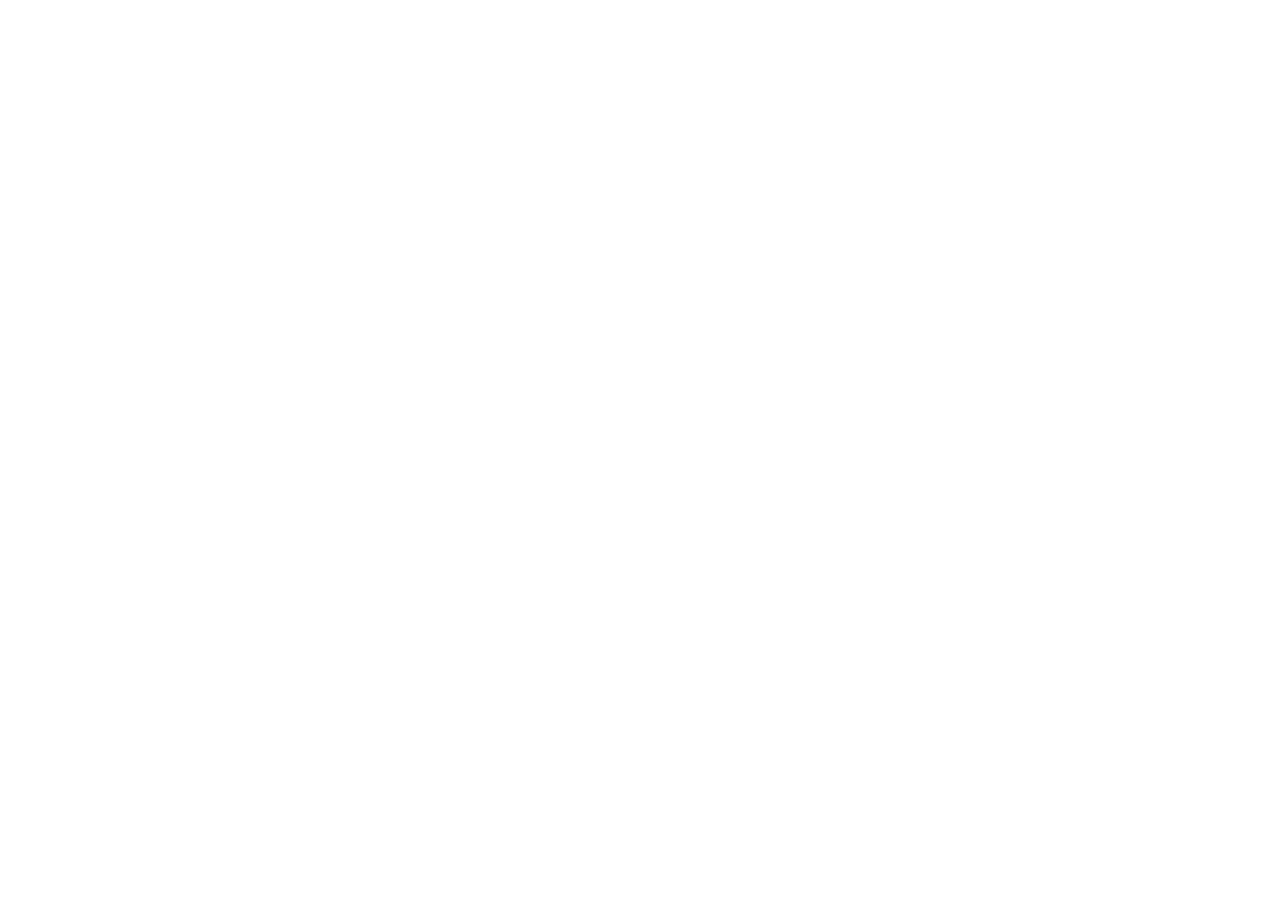
==== index.html @ 33d0ecdc "Add files via upload" ====
<!doctype html>
<html>
  <head>
    <meta charset="utf-8">
    <title>Home - The-Autism-Science-Foundation</title>
    <!--CSS-->
    <link rel="stylesheet" type="text/css" href="normalize.css">
    <link rel="stylesheet" type="text/css" href="style.css">
    <link href="https://fonts.googleapis.com/css?family=Open+Sans" rel="stylesheet">
    <meta name="viewport" content="width=device-width" initial-scale="1.0">
  </head>

  <body>
    <div class=“circle”></div>

  </body>

  </html>
---- style.css ----
.circle {
	height: 500px;
	width: 500px;
	border-radius: 50%;


 */.grow1 {
	transform: scale(2);
}
/*
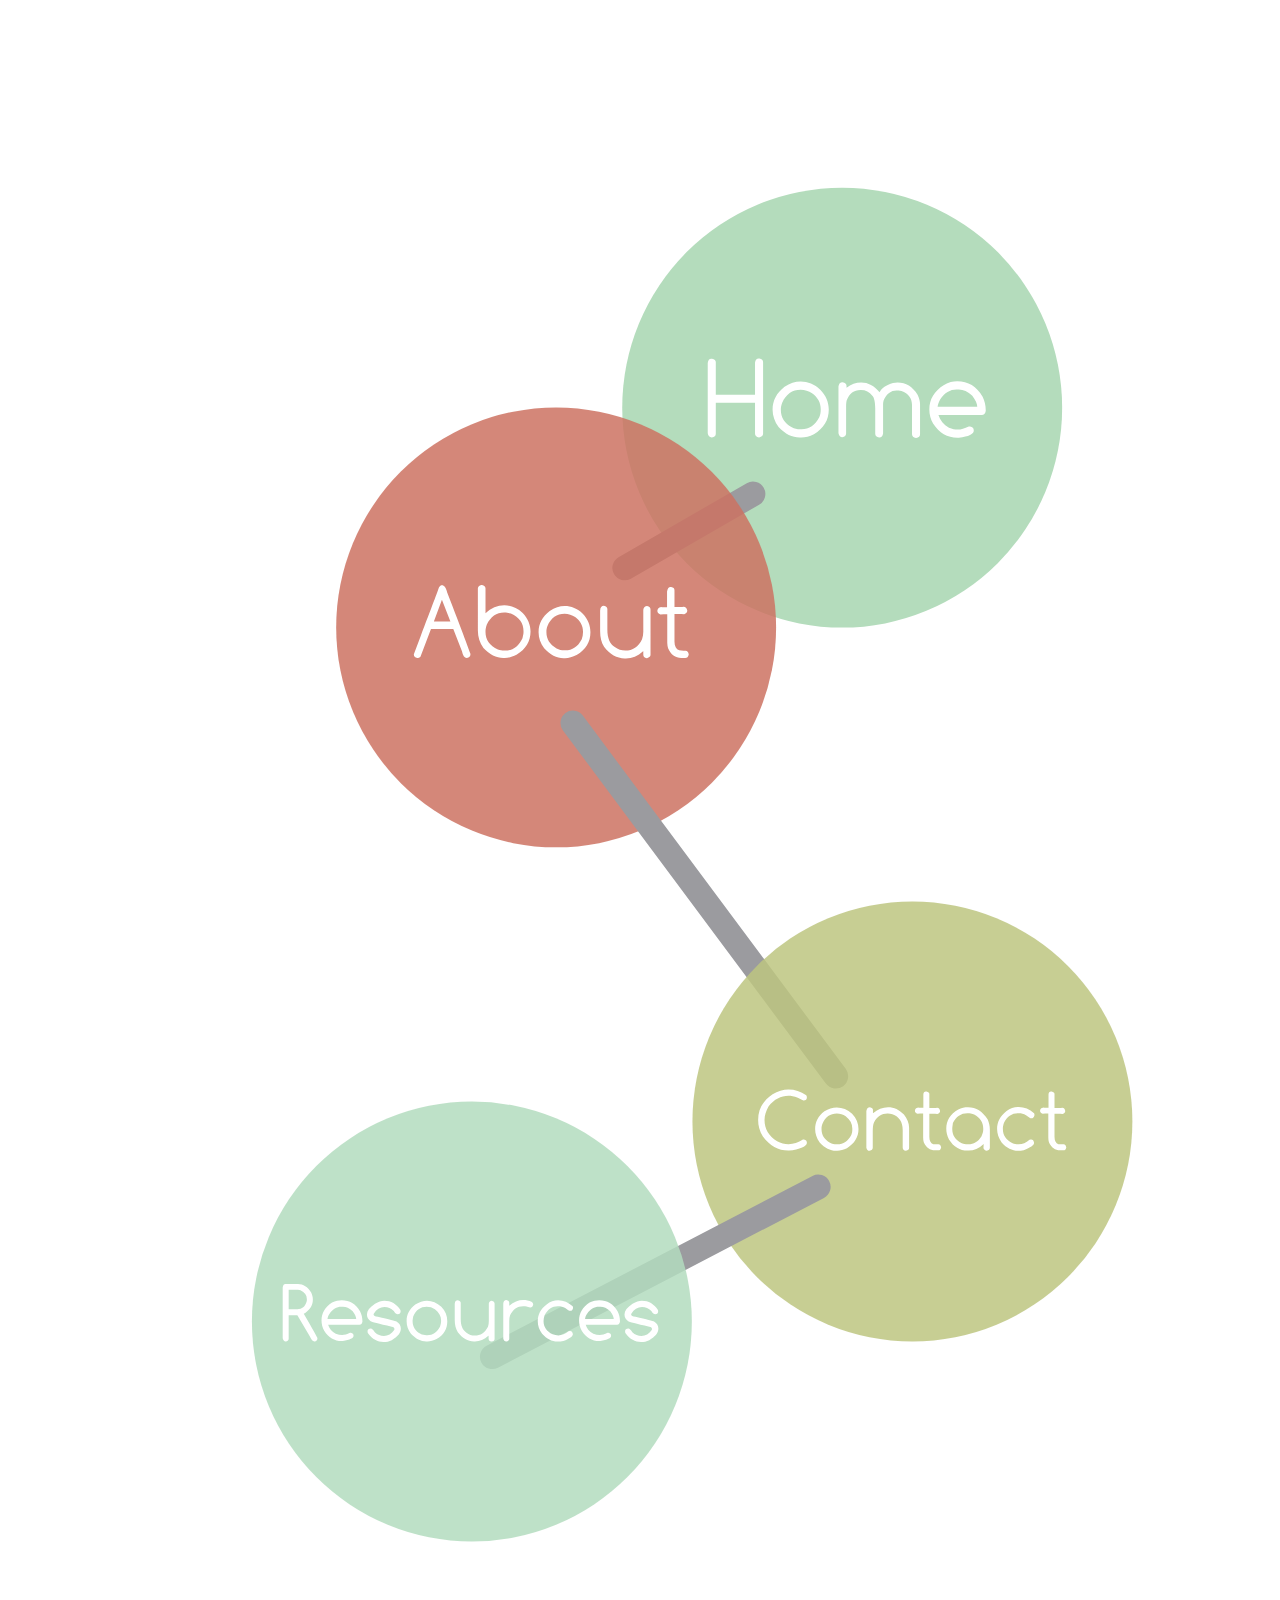
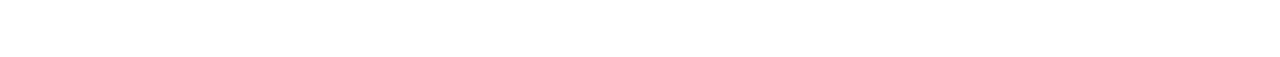
==== commit c38bf77d: "Add files via upload" ====
--- a/index.html
+++ b/index.html
@@ -11,7 +11,151 @@
   </head>
 
   <body>
-    <div class=“circle”></div>
+
+    <!-- Image -->
+
+    <?xml version="1.0" encoding="utf-8"?>
+    <!-- Generator: Adobe Illustrator 21.0.0, SVG Export Plug-In . SVG Version: 6.00 Build 0)  -->
+    <svg version="1.1" id="Layer_2" xmlns="http://www.w3.org/2000/svg" xmlns:xlink="http://www.w3.org/1999/xlink" x="0px" y="0px"
+    	 viewBox="0 0 612 792" style="enable-background:new 0 0 612 792;" xml:space="preserve">
+    <style type="text/css">
+    	.st0{fill:#B4DCBC;}
+    	.st1{fill:none;stroke:#9B9B9F;stroke-width:12;stroke-linecap:round;stroke-miterlimit:10;}
+    	.st2{opacity:0.85;fill:#CC7261;}
+    	.st3{opacity:0.85;fill:#BDC580;}
+    	.st4{opacity:0.85;fill:#B3DCBE;}
+    	.st5{fill:#FFFFFF;}
+    </style>
+    <!--home-->
+    <a href="home/index.html">
+      <g class="text">
+        <circle class="st0" id="homecircle" cx="403.9" cy="193.5" r="106.5"/>
+      	<path class="st5" d="M340.5,169.8h0.4c1.2,0.2,1.8,0.8,1.8,1.6v15.9h19v-15.7c0.2-1.3,0.8-1.9,1.8-1.9h0.3c1.2,0.2,1.8,0.8,1.8,1.8
+      		v34.7c0,0.9-0.6,1.4-1.9,1.7h-0.1c-1.3-0.2-1.9-0.9-1.9-1.9v-14.9h-19v15c0,1-0.6,1.6-1.9,1.8h-0.1c-1,0-1.7-0.7-1.9-2v-34
+      		C339,170.5,339.5,169.8,340.5,169.8z"/>
+      	<path class="st5" d="M383.8,180.8c3.5,0,6.7,1.3,9.5,4c2.7,2.8,4.1,6,4.1,9.6c0,5.1-2.4,9.1-7.2,12c-2.1,1-4.1,1.6-6.1,1.6h-0.8
+      		c-3.6,0-7-1.7-10.2-5.1c-1.9-2.7-2.9-5.5-2.9-8.4c0-4.4,1.9-8.1,5.8-11.1C378.6,181.7,381.1,180.8,383.8,180.8z M374.2,194.1v0.5
+      		c0,3.6,1.8,6.4,5.3,8.4c1.3,0.7,2.6,1,4.1,1h0.6c3.8,0,6.6-1.9,8.6-5.8c0.5-1.2,0.7-2.4,0.7-3.6v-0.5c0-3-1.4-5.6-4.2-7.6
+      		c-1.6-1.1-3.5-1.7-5.5-1.7c-4.1,0-7.1,2.1-9,6.4C374.4,192.3,374.2,193.3,374.2,194.1z"/>
+      	<path class="st5" d="M404.1,181.2c1.2,0.3,1.9,0.9,1.9,1.7v1c2.2-1.8,4.5-2.6,7.1-2.6c3.4,0,6.3,1.6,8.9,4.7c1-1.9,3.2-3.4,6.5-4.4
+      		l2.2-0.3c4.1,0,7.3,2,9.7,5.9c0.8,1.6,1.2,3.2,1.2,4.7v14.6c0,0.9-0.6,1.4-1.9,1.7h-0.1c-1.2-0.2-1.9-0.8-1.9-1.9v-14.2
+      		c0-3.2-1.7-5.4-5.1-6.7l-1.4-0.2h-1c-2.7,0-4.8,1.6-6.2,4.7c-0.2,0.7-0.3,1.3-0.3,1.8V206c-0.2,1.3-0.8,1.9-1.8,1.9h-0.1
+      		c-1.2-0.2-1.9-0.8-1.9-1.8v-12.1c0-3.3-0.5-5.4-1.4-6.3c-1.4-1.9-3.2-2.8-5.5-2.8h-0.3c-3.1,0-5.3,1.7-6.6,5
+      		c-0.2,0.8-0.3,1.8-0.3,3.1v13c0,1-0.6,1.5-1.9,1.8H404c-1,0-1.6-0.6-1.9-1.9v-22.6C402.3,181.9,402.9,181.2,404.1,181.2z"/>
+      	<path class="st5" d="M459.6,180.7c5.3,0,9.4,2.5,12.3,7.5c1,2,1.5,4.1,1.5,6.4v0.5c-0.2,1.3-0.9,2-1.9,2h-21
+      		c0.8,2.6,2.5,4.7,5.1,6.1c1.5,0.6,3,0.9,4.3,0.9c1.5,0,3.3-0.5,5.3-1.5h0.6c1.2,0.2,1.8,0.8,1.8,1.8v0.3c0,1.6-2.4,2.8-7.2,3.4
+      		h-0.7c-4.9,0-8.8-2.3-11.8-6.9c-1.2-2.2-1.8-4.4-1.8-6.8c0-5,2.4-9,7.1-11.9C455.4,181.2,457.5,180.7,459.6,180.7z M450.1,193.1
+      		h19.2c0-1.4-0.8-3.1-2.4-5.3c-2.2-2.1-4.3-3.1-6.5-3.1h-1.1c-3.2,0-5.8,1.6-7.9,4.7C450.7,190.7,450.2,191.9,450.1,193.1z"/>
+      </g>
+    </a>
+    <line class="st1" x1="298.6" y1="271.1" x2="360.7" y2="235.3"/>
+    <!--about-->
+    <a href="about/index.html">
+      <g>
+        <circle class="st2" id="aboutcircle" cx="265.4" cy="299.9" r="106.5"/>
+      	<path class="st5" d="M210.1,279.5c1.1,0,2,1.1,2.5,3.4c7.5,19.4,11.2,29.3,11.3,29.8v0.3c0,0.9-0.6,1.5-1.7,1.7h-0.1
+      		c-1.1,0-1.9-1.1-2.3-3.2l-4.2-10.8h-10.8l-5.1,13.4c-0.5,0.4-0.9,0.6-1.3,0.6h-0.2c-1.2-0.2-1.7-0.8-1.7-1.7v-0.1l3.2-8.5
+      		c5.5-14.3,8.5-22.3,9-23.9C209.1,279.8,209.6,279.5,210.1,279.5z M210.1,286.5l-3.9,10.5h8V297L210.1,286.5L210.1,286.5z"/>
+      	<path class="st5" d="M229.2,279.4h0.3c1.1,0.2,1.7,0.8,1.7,1.6v12.1c2.7-2.6,5.8-3.9,9.1-3.9c3.3,0,6.2,1.2,8.9,3.7
+      		c2.5,2.7,3.8,5.7,3.8,9c0,4.8-2.3,8.5-6.8,11.3c-2,1-3.8,1.5-5.7,1.5h-0.7c-3.4,0-6.6-1.6-9.6-4.8c-1.8-2.4-2.7-5.3-2.7-8.6V281
+      		C227.6,280.2,228.1,279.6,229.2,279.4z M231.2,301.6v0.5c0,3.8,2,6.6,6,8.5c1.1,0.3,2,0.5,2.9,0.5h0.6c3.7,0,6.5-2,8.4-6
+      		c0.3-1.2,0.5-2.1,0.5-2.8v-0.6c0-3.8-2-6.6-6.1-8.5c-1.2-0.3-2.2-0.5-2.9-0.5h-0.4c-3.7,0-6.5,2-8.4,5.9
+      		C231.4,299.8,231.2,300.8,231.2,301.6z"/>
+      	<path class="st5" d="M269.5,289.6c3.2,0,6.2,1.2,8.8,3.7c2.5,2.6,3.7,5.6,3.7,8.9c0,4.7-2.2,8.4-6.7,11.1c-1.9,1-3.8,1.5-5.6,1.5
+      		h-0.7c-3.4,0-6.5-1.6-9.4-4.8c-1.8-2.5-2.7-5.1-2.7-7.8c0-4.1,1.8-7.5,5.4-10.2C264.7,290.4,267.1,289.6,269.5,289.6z M260.7,301.9
+      		v0.4c0,3.3,1.6,5.9,4.9,7.8c1.2,0.6,2.4,0.9,3.7,0.9h0.5c3.5,0,6.1-1.8,8-5.4c0.4-1.1,0.6-2.2,0.6-3.3v-0.4c0-2.8-1.3-5.1-3.8-7
+      		c-1.5-1-3.2-1.6-5.1-1.6c-3.8,0-6.6,2-8.3,5.9C260.8,300.2,260.7,301.1,260.7,301.9z"/>
+      	<path class="st5" d="M288.5,289.4c1.2,0.3,1.7,0.8,1.7,1.6v9.9c0,4.2,1.2,7.1,3.6,8.5c1.5,1.2,3.2,1.7,5.1,1.7
+      		c3.6,0,6.3-1.8,8.1-5.5c0.4-1.2,0.6-2.4,0.6-3.6v-10.7c0.2-1.2,0.9-1.8,1.8-1.8c1.2,0.3,1.7,0.8,1.7,1.7v22c0,0.8-0.6,1.3-1.7,1.6
+      		h-0.1c-1.2-0.2-1.7-0.8-1.7-1.7v-1.7h-0.1c-2.6,2.3-5.3,3.5-8.3,3.5h-0.6c-3.8,0-7.2-1.9-10-5.6c-1.3-2-1.9-4.5-1.9-7.5v-10.1
+      		C286.8,290.1,287.4,289.4,288.5,289.4z"/>
+      	<path class="st5" d="M320.8,280.4h0.3c1.1,0.2,1.6,0.7,1.6,1.5v8.1h3.7l0.8-0.1c0.8,0,1.4,0.6,1.7,1.8c0,0.8-0.5,1.4-1.5,1.8
+      		l-1.4-0.1h-3.3v13.3c0,2.3,0.8,3.7,2.3,4.3l2.1,0.2h1c0.8,0,1.3,0.6,1.5,1.7v0.1c-0.2,1.2-0.8,1.7-1.7,1.7H326
+      		c-2.9,0-5-1.6-6.4-4.7c-0.2-0.8-0.4-1.7-0.4-2.7v-13.8h-1.8l-1.5,0.1c-1-0.4-1.5-1-1.5-1.8c0.2-1.1,0.7-1.7,1.6-1.7v-0.1l0.9,0.1
+      		h2.2v-7.6C319.4,281.1,319.9,280.4,320.8,280.4z"/>
+      </g>
+    </a>
+    <line class="st1" x1="273.5" y1="346.2" x2="400.8" y2="517.2"/>
+    <!--contact-->
+    <a href="contact/index.html">
+      <g>
+        <circle class="st3" id="contactcircle" cx="437.9" cy="539.1" r="106.5"/>
+      	<path class="st5" d="M377.9,523.6c3.1,0,5.9,0.9,8.6,2.8c0.2,0.4,0.3,0.7,0.3,0.9v0.2c0,0.9-0.5,1.4-1.6,1.5h-0.1l-2.7-1.4
+      		c-1.8-0.6-3.3-0.9-4.5-0.9c-3.7,0-6.9,1.7-9.6,5.1c-1.3,2.3-2,4.5-2,6.6c0,4.3,2,7.8,6.1,10.3c1.8,0.9,3.6,1.4,5.4,1.4h0.2
+      		c2.3,0,4.6-0.7,6.9-2.2h0.5c0.9,0.2,1.4,0.7,1.4,1.4v0.2c0,1.1-1.7,2.2-5.2,3.2c-1.1,0.3-2.2,0.5-3.4,0.5h-0.4
+      		c-4.9,0-9-2.3-12.3-6.8c-1.6-2.6-2.3-5.3-2.3-8c0-5.1,2.3-9.3,7-12.5C372.7,524.4,375.3,523.6,377.9,523.6z"/>
+      	<path class="st5" d="M401.3,532.3c2.7,0,5.2,1,7.4,3.1c2.1,2.2,3.1,4.7,3.1,7.4c0,3.9-1.9,7-5.6,9.3c-1.6,0.8-3.2,1.2-4.7,1.2h-0.6
+      		c-2.8,0-5.4-1.3-7.9-4c-1.5-2.1-2.2-4.3-2.2-6.5c0-3.4,1.5-6.3,4.5-8.6C397.2,532.9,399.2,532.3,401.3,532.3z M393.9,542.5v0.4
+      		c0,2.8,1.4,5,4.1,6.5c1,0.5,2,0.8,3.1,0.8h0.5c2.9,0,5.1-1.5,6.7-4.5c0.4-0.9,0.5-1.9,0.5-2.8v-0.4c0-2.3-1.1-4.3-3.2-5.9
+      		c-1.3-0.9-2.7-1.3-4.3-1.3c-3.2,0-5.5,1.7-7,5C394,541.1,393.9,541.9,393.9,542.5z"/>
+      	<path class="st5" d="M417.3,532.2c1,0.2,1.5,0.7,1.5,1.3v1.7c2.2-2,4.7-3,7.3-3c2.9,0,5.5,1.2,7.7,3.6c1.6,2,2.5,4.1,2.5,6.4v9.8
+      		c0,0.7-0.5,1.1-1.5,1.3h-0.1c-1-0.2-1.5-0.7-1.5-1.5v-8.6c0-3.9-1.7-6.4-5-7.6c-0.8-0.2-1.5-0.3-2.2-0.3h-0.2c-2.8,0-5,1.4-6.5,4.3
+      		c-0.4,0.9-0.6,2.3-0.6,4.2v8.1c0,0.8-0.5,1.2-1.5,1.4h-0.1c-0.8,0-1.3-0.5-1.5-1.5v-17.8C415.9,532.7,416.4,532.2,417.3,532.2z"/>
+      	<path class="st5" d="M444.4,524.6h0.3c0.9,0.2,1.4,0.6,1.4,1.2v6.8h3.1l0.7-0.1c0.7,0,1.2,0.5,1.4,1.5c0,0.7-0.4,1.2-1.3,1.5
+      		l-1.1-0.1h-2.8v11.1c0,1.9,0.6,3.1,1.9,3.6l1.7,0.1h0.8c0.7,0,1.1,0.5,1.3,1.4v0.1c-0.2,1-0.6,1.4-1.4,1.4h-1.6
+      		c-2.4,0-4.2-1.3-5.4-3.9c-0.2-0.6-0.3-1.4-0.3-2.3v-11.6h-1.5l-1.2,0.1c-0.9-0.3-1.3-0.8-1.3-1.5c0.2-1,0.6-1.4,1.4-1.4v-0.1
+      		l0.8,0.1h1.9v-6.4C443.2,525.1,443.7,524.6,444.4,524.6z"/>
+      	<path class="st5" d="M464.8,532.2c4,0,7.1,2,9.5,5.9c0.7,1.6,1.1,3.2,1.1,4.9v8.9c0,0.8-0.5,1.2-1.5,1.4h-0.1
+      		c-0.7,0-1.1-0.4-1.5-1.2V552l0.1-1.9V550c-2.3,2.2-4.7,3.2-7.3,3.2h-0.6c-3.6,0-6.6-1.8-8.9-5.4c-0.9-1.7-1.3-3.5-1.3-5.2
+      		c0-3.9,1.9-7,5.8-9.3C461.6,532.5,463.2,532.2,464.8,532.2z M457.2,542.6v0.2c0,3.1,1.5,5.4,4.6,6.9c1,0.4,1.8,0.5,2.6,0.5h0.6
+      		c2.6,0,4.7-1.3,6.3-3.8c0.6-1.2,0.9-2.4,0.9-3.5v-0.3c0-3-1.5-5.2-4.4-6.8c-1-0.5-2.1-0.7-3.2-0.7h-0.1c-3.1,0-5.4,1.6-7,4.8
+      		C457.4,541,457.2,541.9,457.2,542.6z"/>
+      	<path class="st5" d="M489.4,532.1c2.7,0,5.2,1,7.4,3.1c0.2,0.3,0.2,0.5,0.2,0.8v0.1c-0.2,1-0.7,1.5-1.5,1.5h-0.1
+      		c-0.4,0-1.2-0.5-2.5-1.5c-1.1-0.6-2.3-0.9-3.4-0.9h-0.5c-3,0-5.3,1.6-6.8,4.7c-0.4,1.1-0.5,2-0.5,2.9c0,3.1,1.6,5.4,4.7,6.9
+      		c0.9,0.4,2,0.5,3,0.5c1.8,0,3.5-0.7,5.2-2.2l0.6-0.1h0.2c0.8,0,1.2,0.5,1.4,1.5v0.1c0,1.1-1.7,2.2-5,3.5c-1.1,0.2-1.9,0.3-2.5,0.3
+      		H489c-2.8,0-5.5-1.3-7.9-4c-1.5-2.1-2.2-4.3-2.2-6.6c0-3.4,1.5-6.3,4.6-8.7C485.3,532.7,487.3,532.1,489.4,532.1z"/>
+      	<path class="st5" d="M505,524.6h0.3c0.9,0.2,1.4,0.6,1.4,1.2v6.8h3.1l0.7-0.1c0.7,0,1.2,0.5,1.4,1.5c0,0.7-0.4,1.2-1.3,1.5
+      		l-1.1-0.1h-2.8v11.1c0,1.9,0.6,3.1,1.9,3.6l1.7,0.1h0.8c0.7,0,1.1,0.5,1.3,1.4v0.1c-0.2,1-0.6,1.4-1.4,1.4h-1.6
+      		c-2.4,0-4.2-1.3-5.4-3.9c-0.2-0.6-0.3-1.4-0.3-2.3v-11.6h-1.5l-1.2,0.1c-0.9-0.3-1.3-0.8-1.3-1.5c0.2-1,0.6-1.4,1.4-1.4v-0.1
+      		l0.8,0.1h1.9v-6.4C503.8,525.1,504.3,524.6,505,524.6z"/>
+      </g>
+    </a>
+    <line class="st1" x1="234.5" y1="653" x2="392.3" y2="570.8"/>
+    <!--resources-->
+    <a href="resources/index.html">
+      <g>
+        <circle class="st4" id="resourcescircle" cx="224.6" cy="636" r="106.5"/>
+      	<path class="st5" d="M134.3,617.8h6.1c2.6,0,4.7,1.4,6.4,4.1c0.5,1.1,0.8,2.2,0.8,3.3v0.3c0,2.6-1.2,4.6-3.7,6.3l-0.7,0.4
+      		c4.4,7.6,6.6,11.5,6.6,11.7v0.4c0,0.7-0.5,1.2-1.4,1.3h-0.1c-0.7,0-1.4-0.8-2.2-2.5l-6-10.2h-4.2v11.4c0,0.7-0.5,1.2-1.4,1.3h-0.1
+      		c-0.7,0-1.2-0.5-1.4-1.5v-24.6C133.2,618.3,133.6,617.8,134.3,617.8z M135.9,620.6v9.4h4.2c2.3,0,3.8-1.2,4.5-3.7l0.1-0.6v-0.6
+      		c0-1.8-1-3.2-3.1-4.2c-0.6-0.2-1.5-0.3-2.7-0.3H135.9z"/>
+      	<path class="st5" d="M161.6,625.7c3.8,0,6.8,1.8,8.9,5.4c0.7,1.4,1.1,3,1.1,4.6v0.4c-0.2,1-0.6,1.4-1.4,1.4h-15.2
+      		c0.6,1.9,1.8,3.4,3.7,4.4c1.1,0.4,2.1,0.6,3.1,0.6c1.1,0,2.4-0.4,3.8-1.1h0.4c0.9,0.2,1.3,0.6,1.3,1.3v0.2c0,1.2-1.7,2-5.2,2.5
+      		h-0.5c-3.6,0-6.4-1.7-8.5-5c-0.9-1.6-1.3-3.2-1.3-4.9c0-3.6,1.7-6.5,5.1-8.7C158.6,626.1,160.1,625.7,161.6,625.7z M154.7,634.8
+      		h13.9c0-1-0.6-2.3-1.7-3.8c-1.6-1.5-3.2-2.2-4.7-2.2h-0.8c-2.3,0-4.2,1.1-5.7,3.4C155.1,633,154.8,633.9,154.7,634.8z"/>
+      	<path class="st5" d="M182.2,625.9c3.3,0,5.9,1.5,7.8,4.5l0.1,0.6v0.1c0,0.8-0.5,1.2-1.4,1.4c-0.6,0-1.3-0.5-1.9-1.6
+      		c-1.3-1.3-2.8-1.9-4.5-1.9c-2.2,0-3.9,1.1-5.2,3.2l-0.1,0.4c0,0.6,0.7,1,2.1,1.1c5.5,1.3,8.5,2.1,9,2.3c1.4,0.9,2.1,2,2.1,3.4v0.1
+      		c0,2-1.5,3.8-4.4,5.5c-1.2,0.6-2.6,0.9-4,0.9c-2.9,0-5.4-1.4-7.4-4.1c-0.2-0.3-0.3-0.5-0.3-0.8v-0.4c0-0.7,0.5-1.1,1.6-1.2
+      		c0.5,0,1.1,0.6,1.9,1.8c1.3,1.2,2.8,1.8,4.4,1.8c2,0,3.7-1,5-2.9l0.1-0.4v-0.1c0-0.6-0.4-1-1.3-1.1c-6.4-1.4-9.8-2.3-10.2-2.6
+      		c-1.2-0.9-1.8-2-1.8-3.3c0-1.8,1.3-3.5,3.9-5.2C179.4,626.3,180.8,625.9,182.2,625.9z"/>
+      	<path class="st5" d="M202.9,625.9c2.5,0,4.8,1,6.9,2.9c2,2.1,2.9,4.4,2.9,7c0,3.7-1.7,6.6-5.2,8.7c-1.5,0.8-3,1.1-4.4,1.1h-0.6
+      		c-2.6,0-5.1-1.2-7.4-3.7c-1.4-2-2.1-4-2.1-6.1c0-3.2,1.4-5.9,4.2-8C199.1,626.5,201,625.9,202.9,625.9z M195.9,635.5v0.3
+      		c0,2.6,1.3,4.7,3.8,6.1c0.9,0.5,1.9,0.7,2.9,0.7h0.4c2.7,0,4.8-1.4,6.2-4.2c0.3-0.9,0.5-1.8,0.5-2.6v-0.3c0-2.2-1-4-3-5.5
+      		c-1.2-0.8-2.5-1.2-4-1.2c-3,0-5.2,1.6-6.5,4.7C196.1,634.2,195.9,634.9,195.9,635.5z"/>
+      	<path class="st5" d="M217.8,625.7c0.9,0.2,1.4,0.6,1.4,1.2v7.8c0,3.3,0.9,5.5,2.8,6.7c1.2,0.9,2.5,1.4,4,1.4c2.8,0,4.9-1.4,6.4-4.3
+      		c0.3-0.9,0.4-1.9,0.4-2.8v-8.4c0.2-1,0.7-1.4,1.4-1.4c0.9,0.2,1.4,0.7,1.4,1.4v17.2c0,0.6-0.5,1.1-1.4,1.2h-0.1
+      		c-0.9-0.2-1.4-0.6-1.4-1.4v-1.4h-0.1c-2,1.8-4.2,2.7-6.5,2.7h-0.5c-3,0-5.6-1.5-7.8-4.4c-1-1.6-1.5-3.5-1.5-5.9v-7.9
+      		C216.4,626.2,216.9,625.7,217.8,625.7z"/>
+      	<path class="st5" d="M241.3,625.6c0.9,0.2,1.4,0.6,1.4,1.2v1.6c2.1-1.9,4.4-2.8,6.8-2.8c1.3,0,2.7,0.3,4.2,0.9
+      		c0.4,0.4,0.6,0.8,0.6,1.2v0.1c-0.2,0.9-0.6,1.4-1.4,1.4h-0.1c-1.3-0.4-2.3-0.6-3-0.6h-0.4c-2.8,0-4.9,1.5-6.3,4.4
+      		c-0.3,0.8-0.4,1.7-0.4,2.7v8.6c0,0.7-0.5,1.2-1.4,1.3h-0.1c-0.7,0-1.2-0.5-1.4-1.4v-16.8C239.9,626.2,240.4,625.6,241.3,625.6z"/>
+      	<path class="st5" d="M266.4,625.7c2.6,0,4.9,1,7,2.9c0.1,0.3,0.2,0.5,0.2,0.7v0.1c-0.2,0.9-0.6,1.4-1.4,1.4h-0.1
+      		c-0.3,0-1.1-0.5-2.3-1.4c-1.1-0.5-2.1-0.8-3.2-0.8h-0.4c-2.8,0-4.9,1.5-6.4,4.4c-0.3,1-0.5,1.9-0.5,2.7c0,2.9,1.5,5,4.4,6.5
+      		c0.9,0.3,1.8,0.5,2.8,0.5c1.7,0,3.3-0.7,4.9-2l0.6-0.1h0.2c0.7,0,1.1,0.5,1.3,1.4v0.1c0,1-1.5,2.1-4.6,3.3c-1,0.2-1.8,0.3-2.3,0.3
+      		H266c-2.7,0-5.1-1.3-7.4-3.8c-1.4-2-2.1-4-2.1-6.1c0-3.2,1.4-5.9,4.3-8.1C262.5,626.3,264.4,625.7,266.4,625.7z"/>
+      	<path class="st5" d="M286.3,625.7c3.8,0,6.8,1.8,8.9,5.4c0.7,1.4,1.1,3,1.1,4.6v0.4c-0.2,1-0.6,1.4-1.4,1.4h-15.2
+      		c0.6,1.9,1.8,3.4,3.7,4.4c1.1,0.4,2.1,0.6,3.1,0.6c1.1,0,2.4-0.4,3.8-1.1h0.4c0.9,0.2,1.3,0.6,1.3,1.3v0.2c0,1.2-1.7,2-5.2,2.5
+      		h-0.5c-3.6,0-6.4-1.7-8.5-5c-0.9-1.6-1.3-3.2-1.3-4.9c0-3.6,1.7-6.5,5.1-8.7C283.3,626.1,284.8,625.7,286.3,625.7z M279.4,634.8
+      		h13.9c0-1-0.6-2.3-1.7-3.8c-1.6-1.5-3.2-2.2-4.7-2.2h-0.8c-2.3,0-4.2,1.1-5.7,3.4C279.8,633,279.5,633.9,279.4,634.8z"/>
+      	<path class="st5" d="M306.9,625.9c3.3,0,5.9,1.5,7.8,4.5l0.1,0.6v0.1c0,0.8-0.5,1.2-1.4,1.4c-0.6,0-1.3-0.5-1.9-1.6
+      		c-1.3-1.3-2.8-1.9-4.5-1.9c-2.2,0-3.9,1.1-5.2,3.2l-0.1,0.4c0,0.6,0.7,1,2.1,1.1c5.5,1.3,8.5,2.1,9,2.3c1.4,0.9,2.1,2,2.1,3.4v0.1
+      		c0,2-1.5,3.8-4.4,5.5c-1.3,0.6-2.6,0.9-4,0.9c-2.9,0-5.4-1.4-7.4-4.1c-0.2-0.3-0.3-0.5-0.3-0.8v-0.4c0-0.7,0.5-1.1,1.6-1.2
+      		c0.5,0,1.1,0.6,1.9,1.8c1.3,1.2,2.8,1.8,4.4,1.8c2,0,3.7-1,5-2.9l0.1-0.4v-0.1c0-0.6-0.4-1-1.3-1.1c-6.4-1.4-9.8-2.3-10.2-2.6
+      		c-1.2-0.9-1.8-2-1.8-3.3c0-1.8,1.3-3.5,3.9-5.2C304.1,626.3,305.5,625.9,306.9,625.9z"/>
+      </g>
+    </a>
+    </svg>
+
 
   </body>
 
--- a/style.css
+++ b/style.css
@@ -1,10 +1,34 @@
-.circle {
-	height: 500px;
-	width: 500px;
-	border-radius: 50%;
+*{
+  font-family: 'Open Sans', sans-serif;
+}
+
+@media only screen and (max-width: 700px){
+    .responsive {
+        width: 49.99999%;
+        margin: 6px 0;
+    }
+}
+
+@media only screen and (max-width: 500px){
+    .responsive {
+        width: 100%;
+    }
+}
+
+#homecircle {
+  -webkit-transition: all 2s ease-out;
+  -moz-transition: all 2s ease-out;
+  -ms-transition: all 2s ease-out;
+  -o-transition: all 2s ease-out;
+  transition: all 2s ease-out;
+}
+
+#homecircle:hover{
+  /*-webkit-transform: scale(1.3);
+        -ms-transform: scale(1.3);
+        transform: scale(1.3);
+        transform-origin: center;*/
+         box-shadow: inset 0 0 0 25px #53a7ea;
 
 
- */.grow1 {
-	transform: scale(2);
 }
-/*
